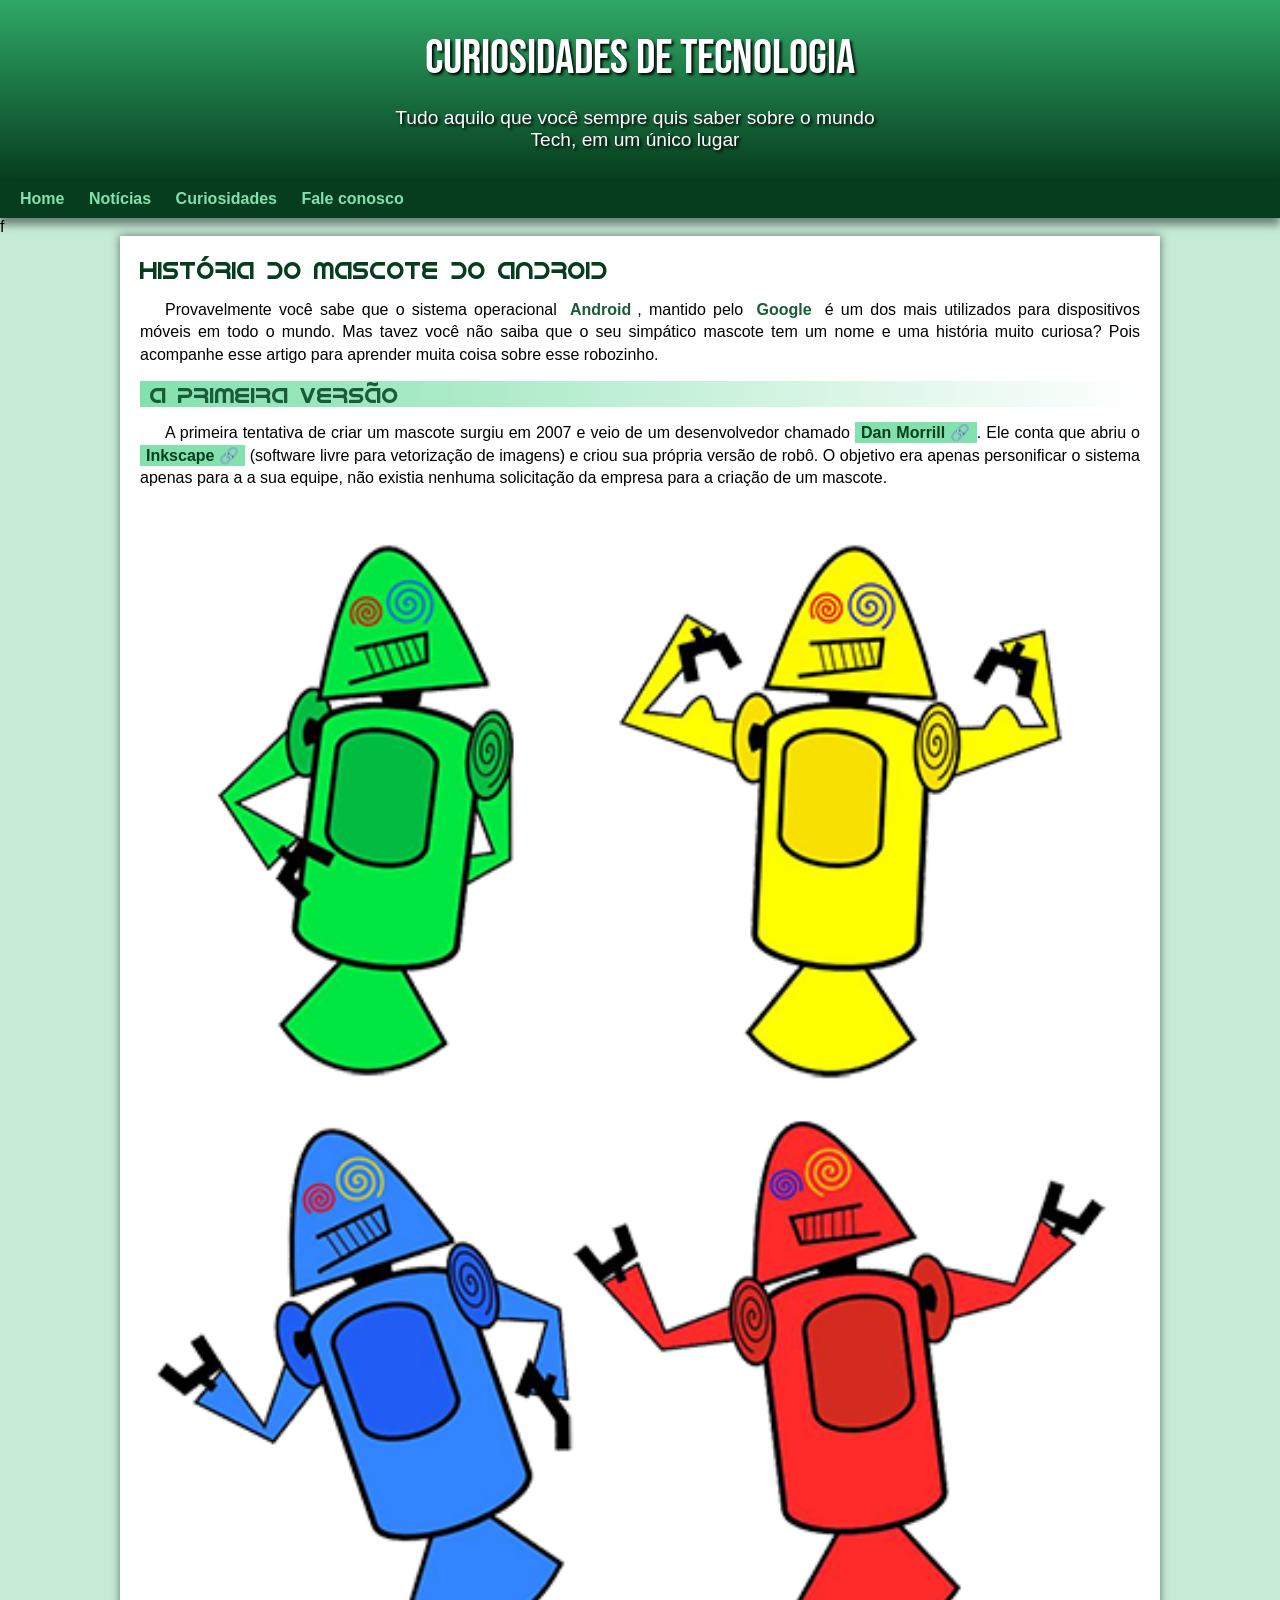
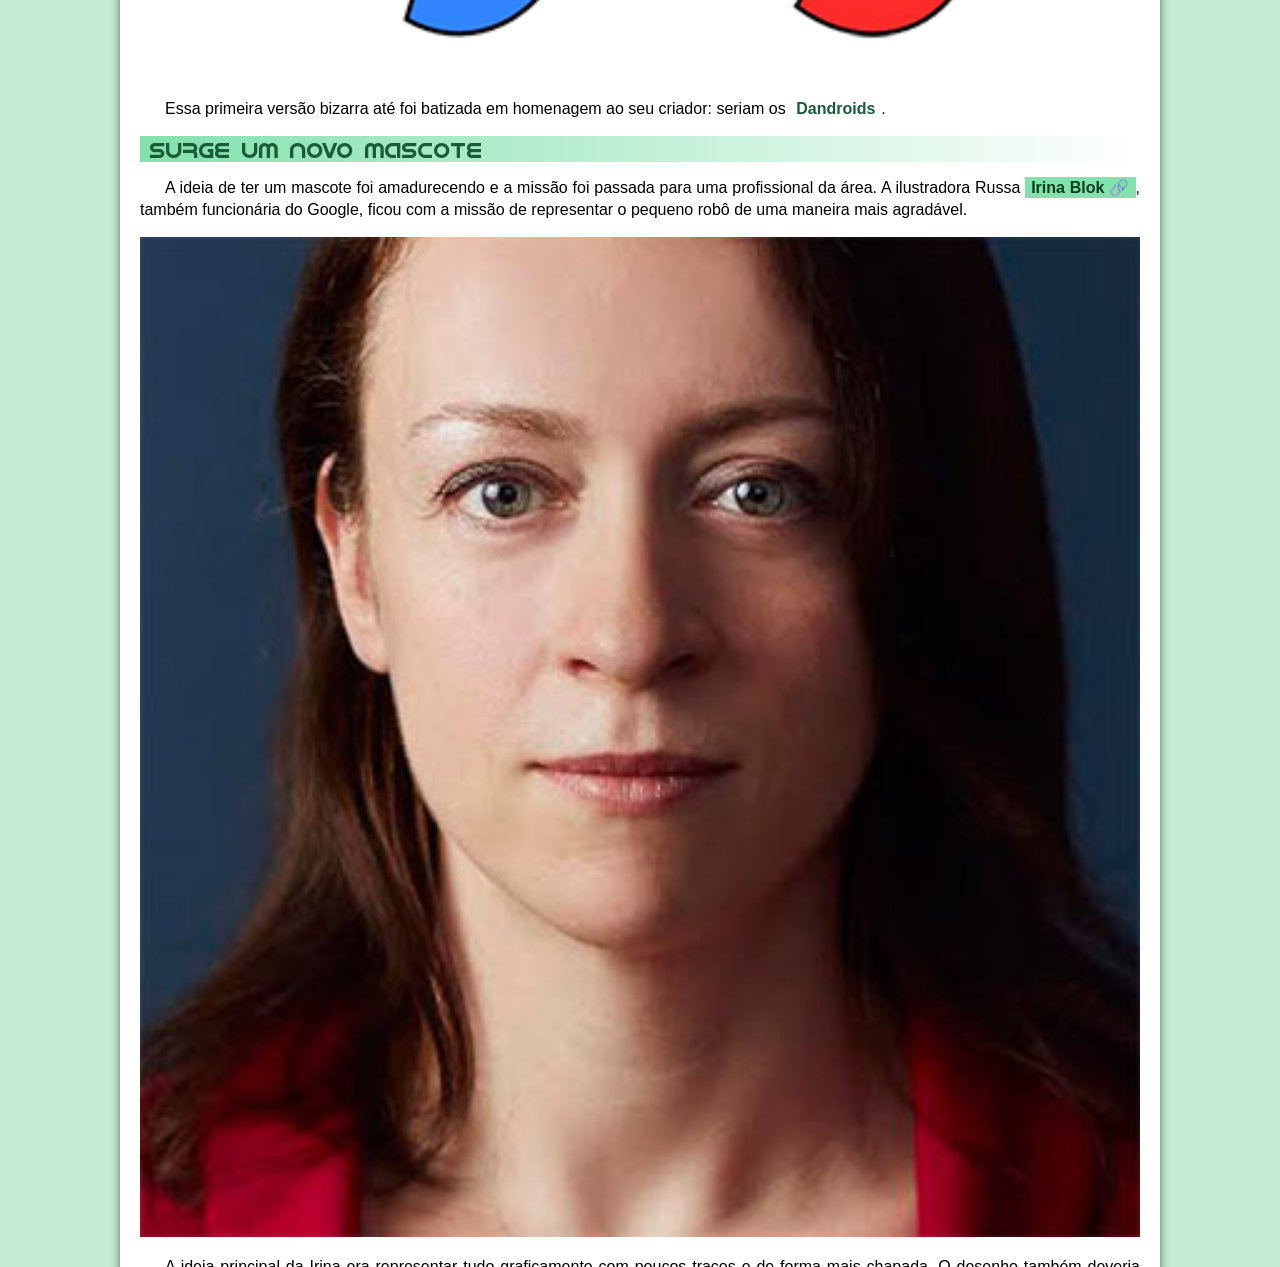
==== index.html @ d38cd0f2 "yiyhjgjhg" ====
<!doctype html>
<html lang="pt-br">
  <head>
    <meta charset="UTF-8" />
    <meta name="viewport" content="width=device-width, initial-scale=1.0" />
    <title>Como surgiu o mascote do Android?</title>
    <link rel="shortcut icon" href="imagens/favicon.ico" type="image/x-icon" />
    <link rel="stylesheet" href="estilo/style.css" />
  </head>
  <body>
    <header>
      <section id="home">
        <h1>Curiosidades de tecnologia</h1>
        <p>
          Tudo aquilo que você sempre quis saber sobre o mundo Tech, em um único
          lugar
        </p>
      </section>
    </header>
    <nav>
      <a href="#home">Home</a>
      <a href="#noticias">Notícias</a>
      <a href="#">Curiosidades</a>
      <a href="#">Fale conosco</a>
    </nav>f
    <main>
    
        <article>
          <h1>História do Mascote do Android</h1>
          <p>
            Provavelmente você sabe que o sistema operacional
            <strong>Android</strong>, mantido pelo <strong>Google</strong> é um
            dos mais utilizados para dispositivos móveis em todo o mundo. Mas
            tavez você não saiba que o seu simpático mascote tem um nome e uma
            história muito curiosa? Pois acompanhe esse artigo para aprender muita
            coisa sobre esse robozinho.
          </p>
          <h2>A primeira versão</h2>
          <p>
            A primeira tentativa de criar um mascote surgiu em 2007 e veio de um
            desenvolvedor chamado
            <a
              href="https://androidcommunity.com/dan-morrill-shows-us-the-android-mascot-that-almost-was-20130103/"
              target="_blank"
              class="externo"
              >Dan Morrill</a
            >. Ele conta que abriu o
            <a
              href="https://inkscape.org/release/inkscape-1.4.2/windows/64-bit/msi/dl/"
              target="_blank"
              class="externo"
              >Inkscape</a
            >
            (software livre para vetorização de imagens) e criou sua própria
            versão de robô. O objetivo era apenas personificar o sistema apenas
            para a a sua equipe, não existia nenhuma solicitação da empresa para a
            criação de um mascote.
          </p>
          <picture>
            <source
              media="(max-width: 650px)"
              srcset="imagens/dan-droids-pq.png"
            />
            <img src="imagens/dan-droids.png" alt="Primeiro mascote do android" />
          </picture>
          <p>
            Essa primeira versão bizarra até foi batizada em homenagem ao seu
            criador: seriam os <strong>Dandroids</strong>.
          </p>
          <h2>Surge um novo mascote</h2>
          <p>
            A ideia de ter um mascote foi amadurecendo e a missão foi passada para
            uma profissional da área. A ilustradora Russa
            <a
              href="https://www.irinablok.com/android"
              target="_blank"
              class="externo"
              >Irina Blok</a
            >, também funcionária do Google, ficou com a missão de representar o
            pequeno robô de uma maneira mais agradável.
          </p>
          <picture>
            <source
              media="(max-width: 650px)"
              srcset="imagens/irina-blok-pq.jpg"
            />
            <img
              src="imagens/irina-blok.jpg"
              alt="Irina Blok, criadora do Bugdroid"
            />
          </picture>
          <p>
            A ideia principal da Irina era representar tudo graficamente com
            poucos traços e de forma mais chapada. O desenho também deveria gerar
            identificação rápida com quem o olha. Surgiu então o
            <strong>Bugdroid</strong>, o novo mascote do Android.
          </p>
          <img src="imagens/bugdroid.png" class="pequena" alt="Bugdroid" />
          <p>
            A principal inspiração para os traços do novo
            <strong>Bugdroid</strong> veio daqueles bonequinhos que ilustram
            portas de banheiro para indicar o gênero de cada porta. Conta a lenda
            que a artista estava criando em sua mesa no escritório do
            <strong>Google</strong> e olhou para o lado dos banheiros e a
            identificação foi imediata: simples, limpo, objetivo.
          </p>
        <div class="video">
      </section>
  
          <iframe
            width="560"
            height="315"
            src="https://www.youtube.com/embed/l2UDgpLz20M?si=G0NsQ5dsIKgA8Tqu"
            title="YouTube video player"
            frameborder="0"
            allow="
              accelerometer;
              autoplay;
              clipboard-write;
              encrypted-media;
              gyroscope;
              picture-in-picture;
              web-share;
            "
            referrerpolicy="strict-origin-when-cross-origin"
            allowfullscreen
          ></iframe>
</div>

        <aside>
          <h3>Quer aprender mais?</h3>

          <p>
            Outro assunto curioso em relação ao Android é que cada versão sempre
            foi nomeada em homenagem a um doce, em ordem alfabética a partir da
            versão 1.5 até a 9.0.
          </p>

          <ul>
            <li>1.5 - <abbr title="Bolo de copo">Cupcake</abbr></li>
            <li>1.6 - <abbr title="Rosquinha">Donut</abbr></li>
            <li>3.0 - <abbr title="Bomba">Eclair</abbr></li>
            <li>2.2 - <abbr title="Iogurte congelado">Froyo</abbr></li>
            <li>2.3 - <abbr title="Biscoito de gengibre">Gingerbread</abbr></li>
            <li>3.0 - <abbr title="Favo de mel">Honeycomb</abbr></li>
            <li>
              4.0 - <abbr title="Sanduiche Sorvete">Ice Cream Sandwich</abbr>
            </li>
            <li>4.1 - <abbr title="Jujuba">Jelly Bean</abbr></li>
            <li>4.4 - <abbr title="Kitkat">KitKat</abbr></li>
            <li>5.0 - <abbr title="Pirulito">Lolipop</abbr></li>
            <li>6.0 - <abbr title="Marshmallow">Marshmallow</abbr></li>
            <li>7.0 - <abbr title="Torrone">Nougat</abbr></li>
            <li>8.0 - <abbr title="Oreo">Oreo</abbr></li>
            <li>9.0 - <abbr title="Torta">Pie</abbr></li>
          </ul>

          <p>
            Infelizmente, o <strong>Android Q</strong> não existiu, pois o
            Google resolveu pôr fim a essa divertida prática e começou a usar
            numerações, o que deu origem ao Android 10.
          </p>

          <p>
            Acesse aqui o site
            <a
              href="https://www.android.com/why-android/"
              target="_blank"
              class="externo"
              >Android History</a
            >
            para conhecer a sequência das versões "adocicadas" e o que cada uma
            trouxe para o sistema Android.
          </p>
        </aside>

        <p>
          Então é isso! Espero que você tenha gostado do nosso artigo com essa
          curiosidade sobre o sistema <strong>Android</strong> e seu simpático
          mascote.
        </p>
      </article>
    </main>
    <footer>
      <p>Site criado por Enzo para o desafio</p>
    </footer>
  </body>
</html>
---- estilo/style.css ----
@charset "UTF-8";

@import url("https://fonts.googleapis.com/css2?family=Bebas+Neue&display=swap");

@font-face {
  font-family: "Android";
  src: url("../fontes/idroid.otf") format("opentype");
  font-weight: normal;
}

:root {
  --cor0: #c5ebd6;
  --cor1: #83e1ad;
  --cor2: #3ddc84;
  --cor3: #2fa866;
  --cor4: #1a5c37;
  --cor5: #063d1e;

  --fonte-padrao: Arial, Verdana, Helvetica, sans-serif;
  --fonte-destaque: "Bebas Neue", cursive;
  --fonte-android: "Android", cursive;
}

* {
  margin: 0px;
  padding: 0px;
}

html{
scroll-behavior:smooth;
}

section{
height:50px;
}

body {
  background-color: var(--cor0);
  font-family: var(--fonte-padrao);
}

a.externo::after {
  content: "\00A0\1F517";
}

header > section {
  background-image: linear-gradient(to bottom, var(--cor3), var(--cor5));
  min-height: 150px;
  text-align: center;
  padding-top: 30px;
}

header > section > h1 {
  color: white;
  font-family: var(--fonte-destaque);
  font-size: 3em;
  margin-bottom: 20px;
  text-shadow: 2px 2px 3px black;
  font-weight: normal;
}

header > section > p {
  font-family: var(--fonte-padrao);
  font-size: 1.2em;
  color: white;
  max-width: 500px;
  padding-right: 10px;
  padding-bottom: 10px;
  margin: auto;
  text-shadow: 2px 2px 3px black;
  margin-bottom: 30px;
}

nav {
  background-color: var(--cor5);
  padding: 10px;
  box-shadow: 0px 7px 8px rgba(0, 0, 0, 0.445);
}

nav > a {
  color: var(--cor1);
  padding: 10px;
  text-decoration: none;
  font-weight: bolder;
  transition-duration: 0.7s;
  border-radius: 5px;
}

nav > a:hover {
  background-color: var(--cor3);
  color: var(--cor5);
}

main {
  min-width: 300px;
  max-width: 1000px;
  background-color: white;
  margin: auto;
  margin-bottom: 30px;
  padding: 20px;
  box-shadow: 0px 0px 10px rgba(0, 0, 0, 0.527);
  border-radius: 0px 0px 10px 10px;
}

main h1 {
  color: var(--cor5);
  font-family: var(--fonte-android);
  font-weight: normal;
  font-size: 1.8;
}

main img {
  width: 100%;
}

main img.pequena {
  max-width: 350px;
  margin: auto;
  display: block;
}

main h2 {
  font-family: var(--fonte-android);
  color: var(--cor4);
  font-size: 1.4em;
  background-image: linear-gradient(to right, var(--cor1), transparent);
  text-indent: 10px;
  font-weight: normal;
}

main p {
  margin: 15px 0px 15px 0px;
  text-align: justify;
  text-indent: 25px;
  line-height: 1.4em;
}

main strong {
  color: var(--cor4);
  font-weight: bold;
  padding: 2px 6px;
}

main a {
  background-color: var(--cor1);
  color: var(--cor5);
  text-decoration: none;
  padding: 2px 6px;
  font-weight: bold;
}

main a:hover {
  text-decoration: underline;
  color: var(--cor4);
}

div.video {
    background-color: var(--cor5);
    margin: 0px -20px 30px -20px;
    padding: 20px;
    padding-bottom: 57%;
    position: relative;
}

div.video > iframe {
    position: absolute;
    top: 5%;
    left: 5%;
    width: 90%;
    height: 90%;
}

aside {
  background-color: var(--cor1);
  padding: 10px;
  border-radius: 10px;
  box-shadow: 3px 3px 8px rgba(0, 0, 0, 0.452);
}

aside > ul {
  list-style-type: "\2714\00A0\00A0";
  list-style-position: inside;
  columns: 2;
}

aside > h3 {
  background-color: var(--cor4);
  color: white;
  padding: 15px;
  margin: -10px -10px 0px -10px;
  border-radius: 10px 10px 0px 0px;
}

footer {
  background-color: var(--cor5);
  color: white;
  text-align: center;
  font-size: 0.8em;
  padding: 5px;
}

footer a {
  color: white;
  font-weight: bolder;
  text-decoration: none;
}

footer a:hover {
  text-decoration: underline;
  color: var(--cor1);
}
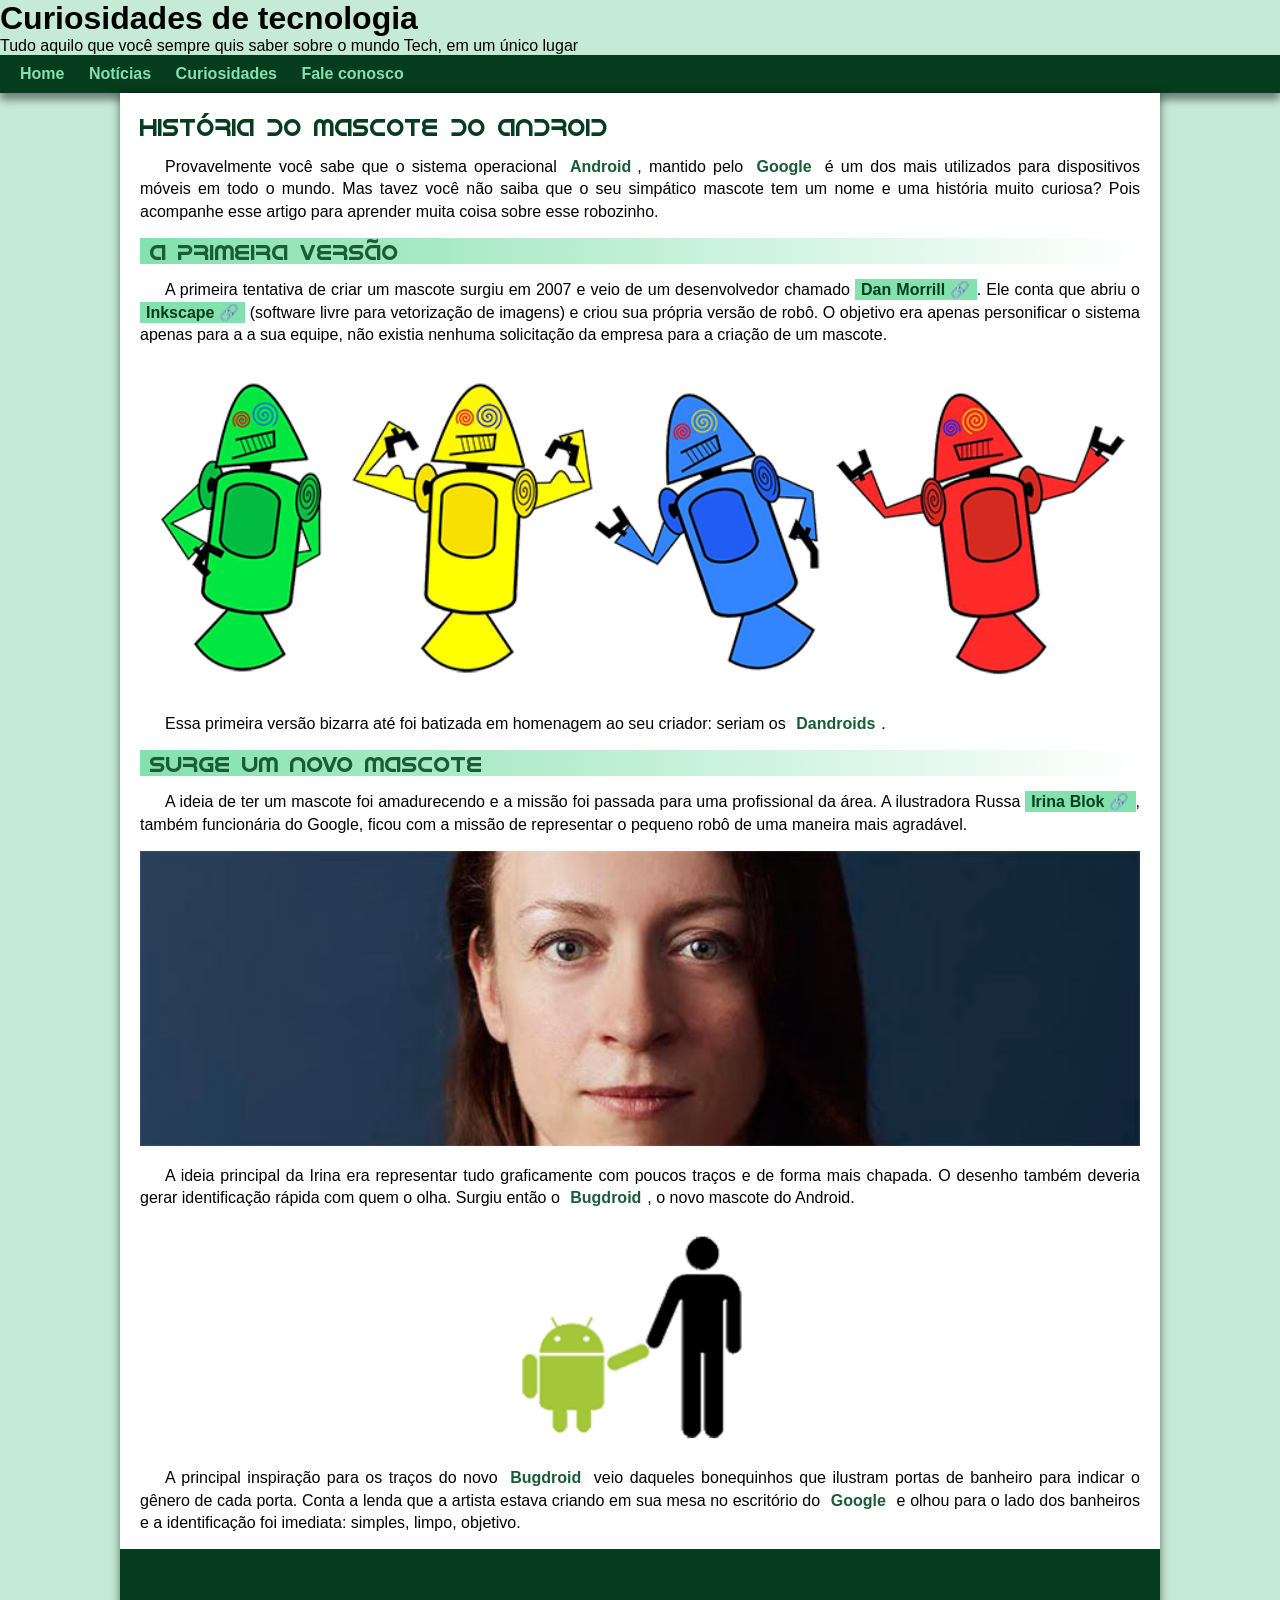
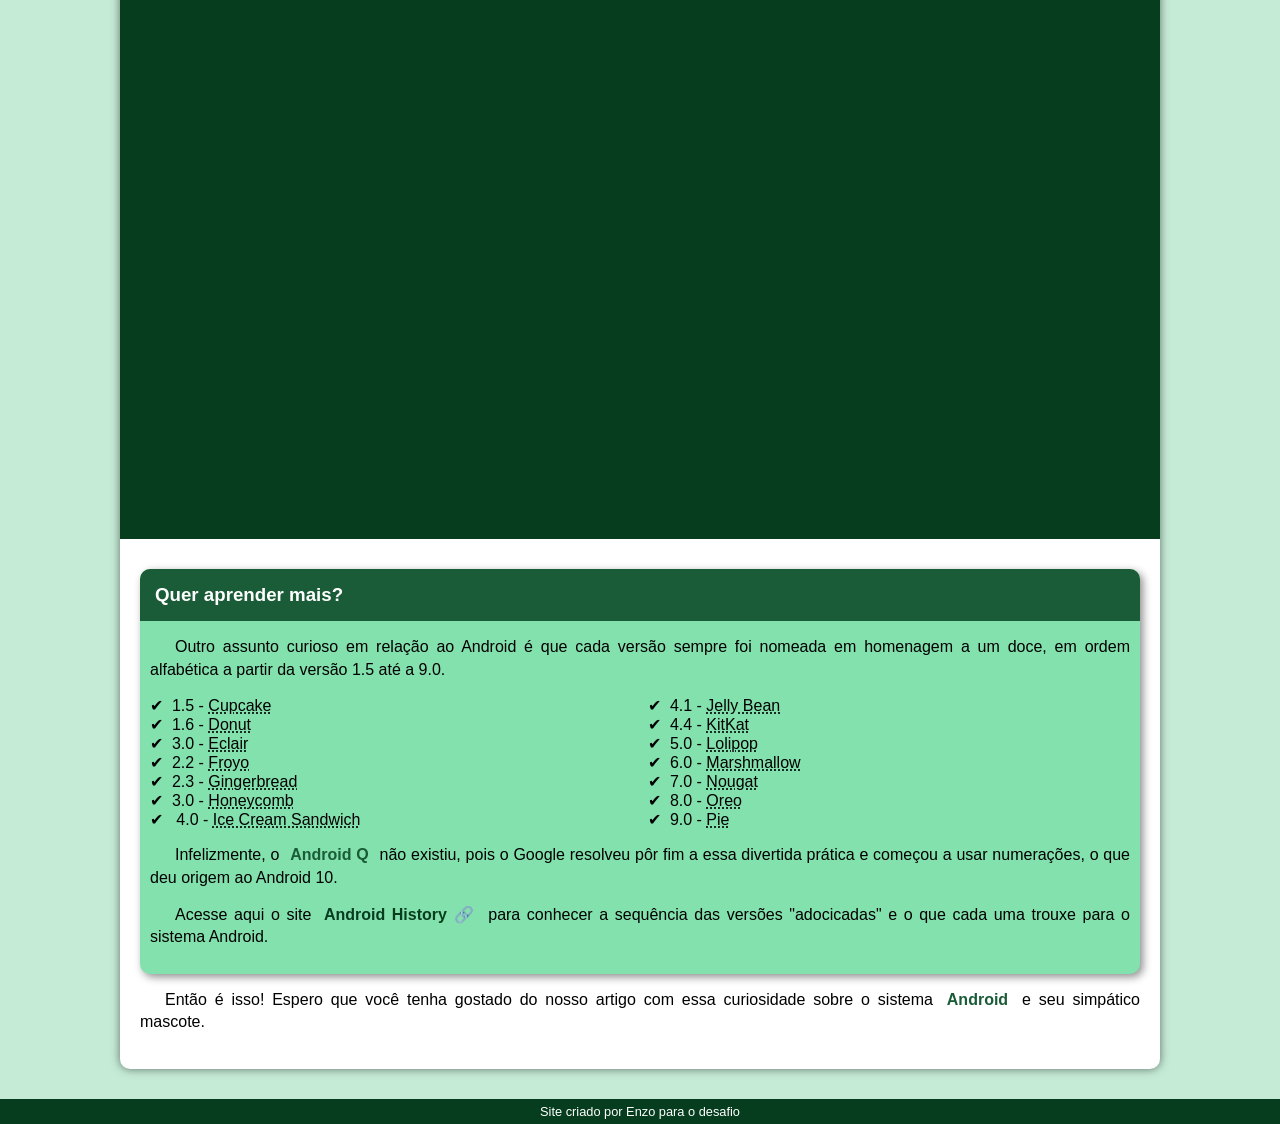
==== commit 8d005843: "erro arrumado" ====
--- a/index.html
+++ b/index.html
@@ -9,20 +9,18 @@
   </head>
   <body>
     <header>
-      <section id="home">
         <h1>Curiosidades de tecnologia</h1>
         <p>
           Tudo aquilo que você sempre quis saber sobre o mundo Tech, em um único
           lugar
         </p>
-      </section>
     </header>
     <nav>
       <a href="#home">Home</a>
       <a href="#noticias">Notícias</a>
       <a href="#">Curiosidades</a>
       <a href="#">Fale conosco</a>
-    </nav>f
+    </nav>
     <main>
     
         <article>
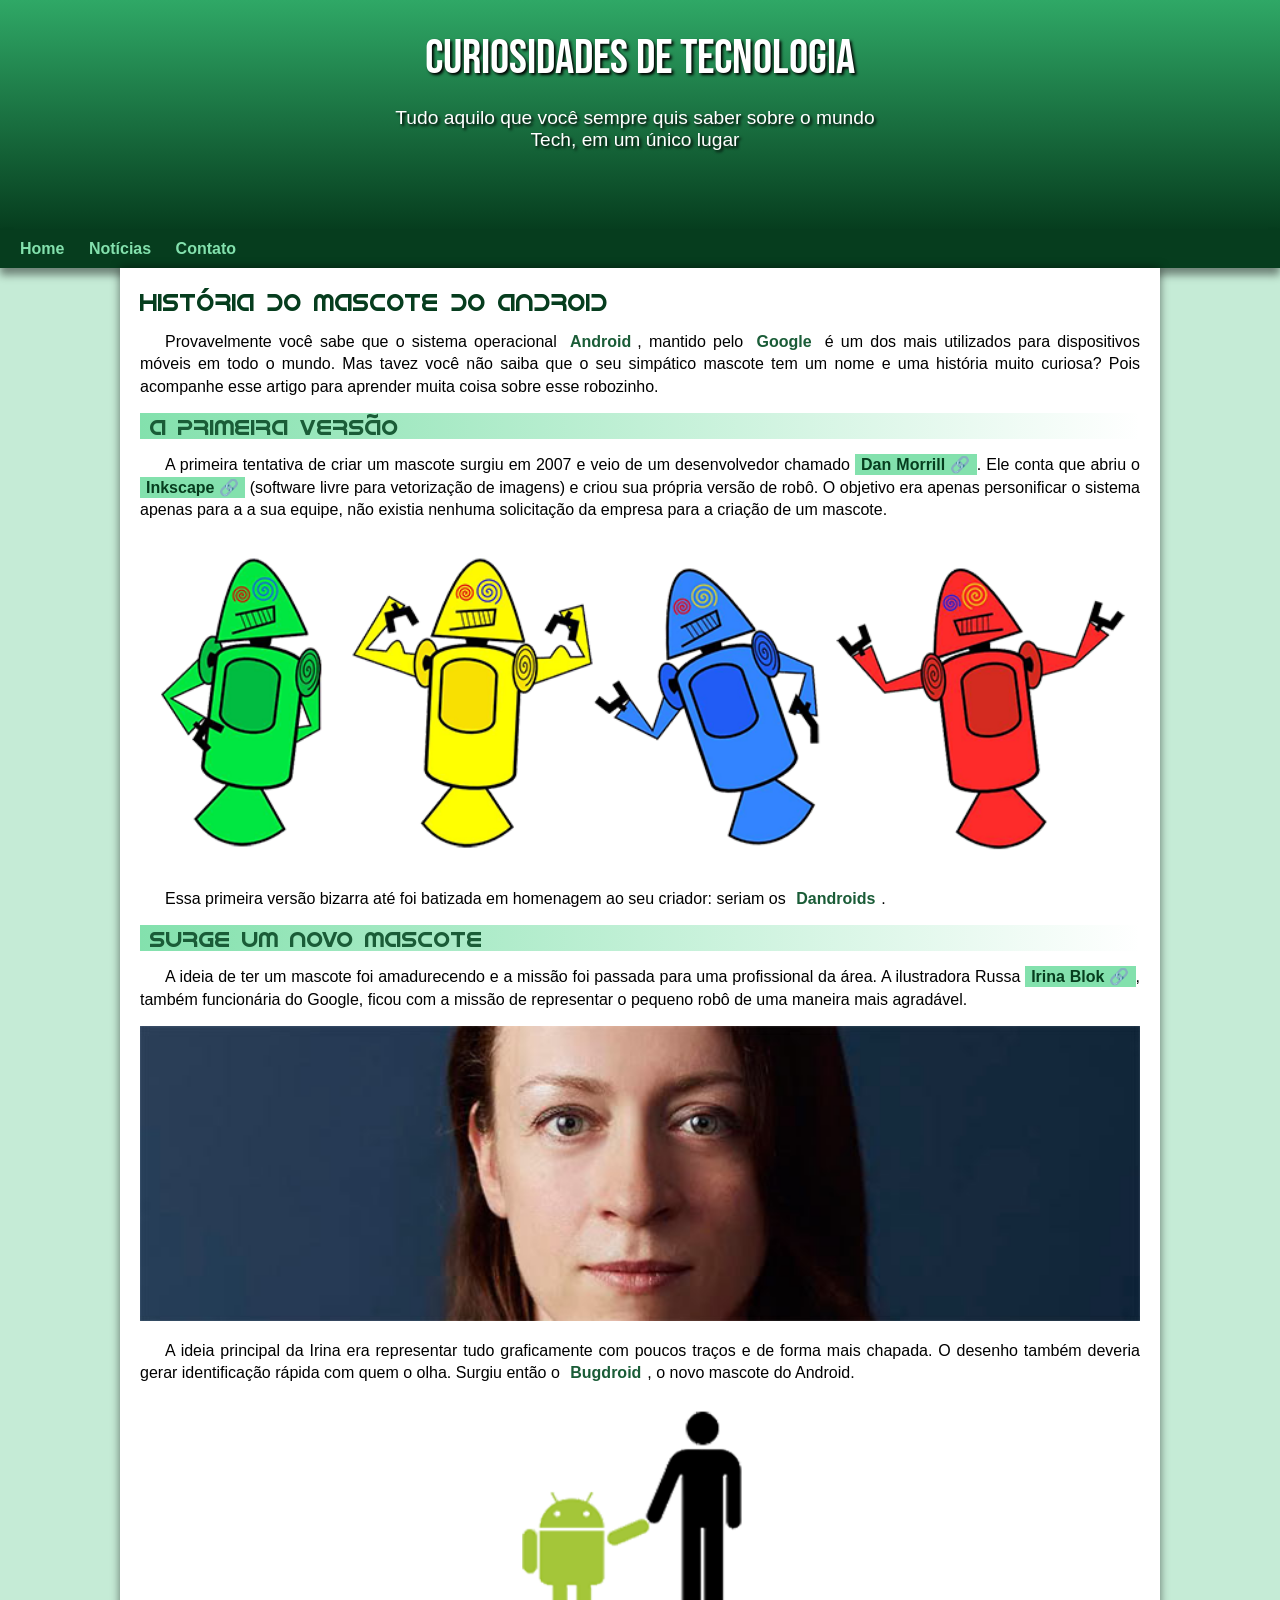
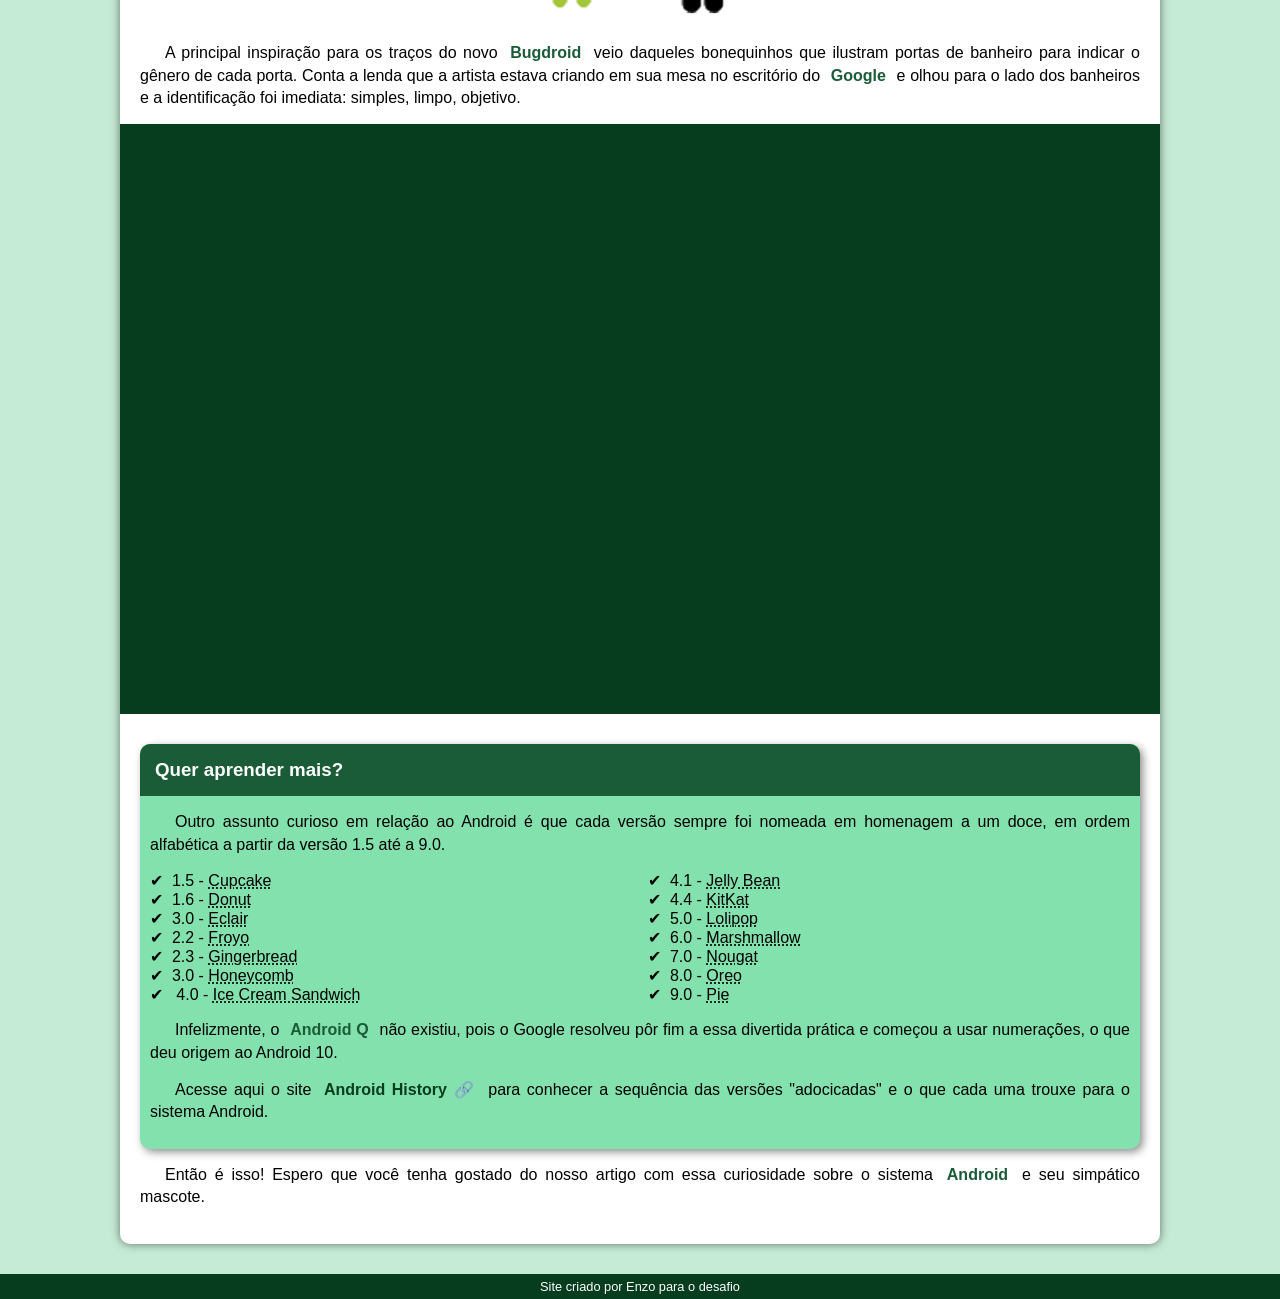
==== commit 3b860a05: "Problema corrigido" ====
--- a/index.html
+++ b/index.html
@@ -18,8 +18,7 @@
     <nav>
       <a href="#home">Home</a>
       <a href="#noticias">Notícias</a>
-      <a href="#">Curiosidades</a>
-      <a href="#">Fale conosco</a>
+      <a href="#">Contato</a>
     </nav>
     <main>
     
--- a/estilo/style.css
+++ b/estilo/style.css
@@ -26,13 +26,6 @@
   padding: 0px;
 }
 
-html{
-scroll-behavior:smooth;
-}
-
-section{
-height:50px;
-}
 
 body {
   background-color: var(--cor0);
@@ -43,14 +36,15 @@
   content: "\00A0\1F517";
 }
 
-header > section {
+header {
   background-image: linear-gradient(to bottom, var(--cor3), var(--cor5));
   min-height: 150px;
   text-align: center;
   padding-top: 30px;
-}
-
-header > section > h1 {
+  height: 200px;
+}
+
+header >h1 {
   color: white;
   font-family: var(--fonte-destaque);
   font-size: 3em;
@@ -59,13 +53,13 @@
   font-weight: normal;
 }
 
-header > section > p {
+header > p {
   font-family: var(--fonte-padrao);
   font-size: 1.2em;
   color: white;
   max-width: 500px;
   padding-right: 10px;
-  padding-bottom: 10px;
+  padding-bottom: 25px;
   margin: auto;
   text-shadow: 2px 2px 3px black;
   margin-bottom: 30px;
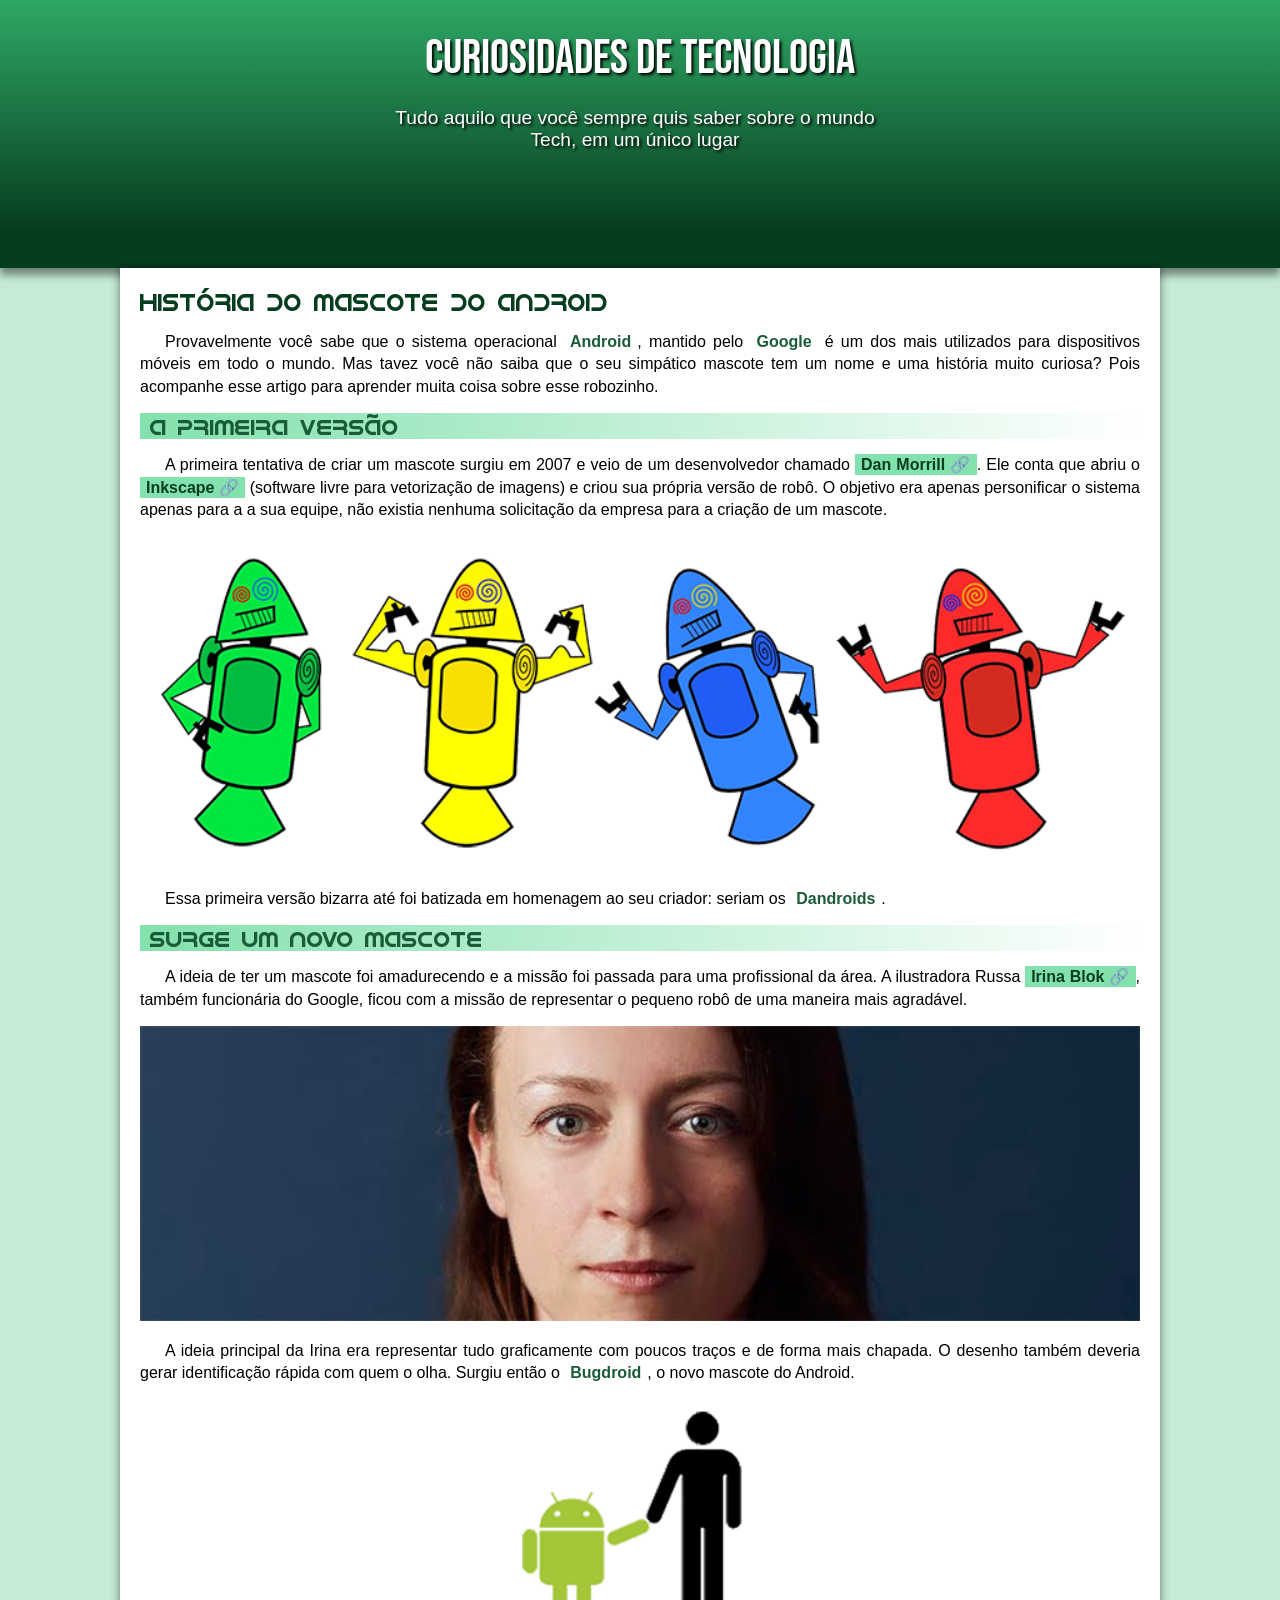
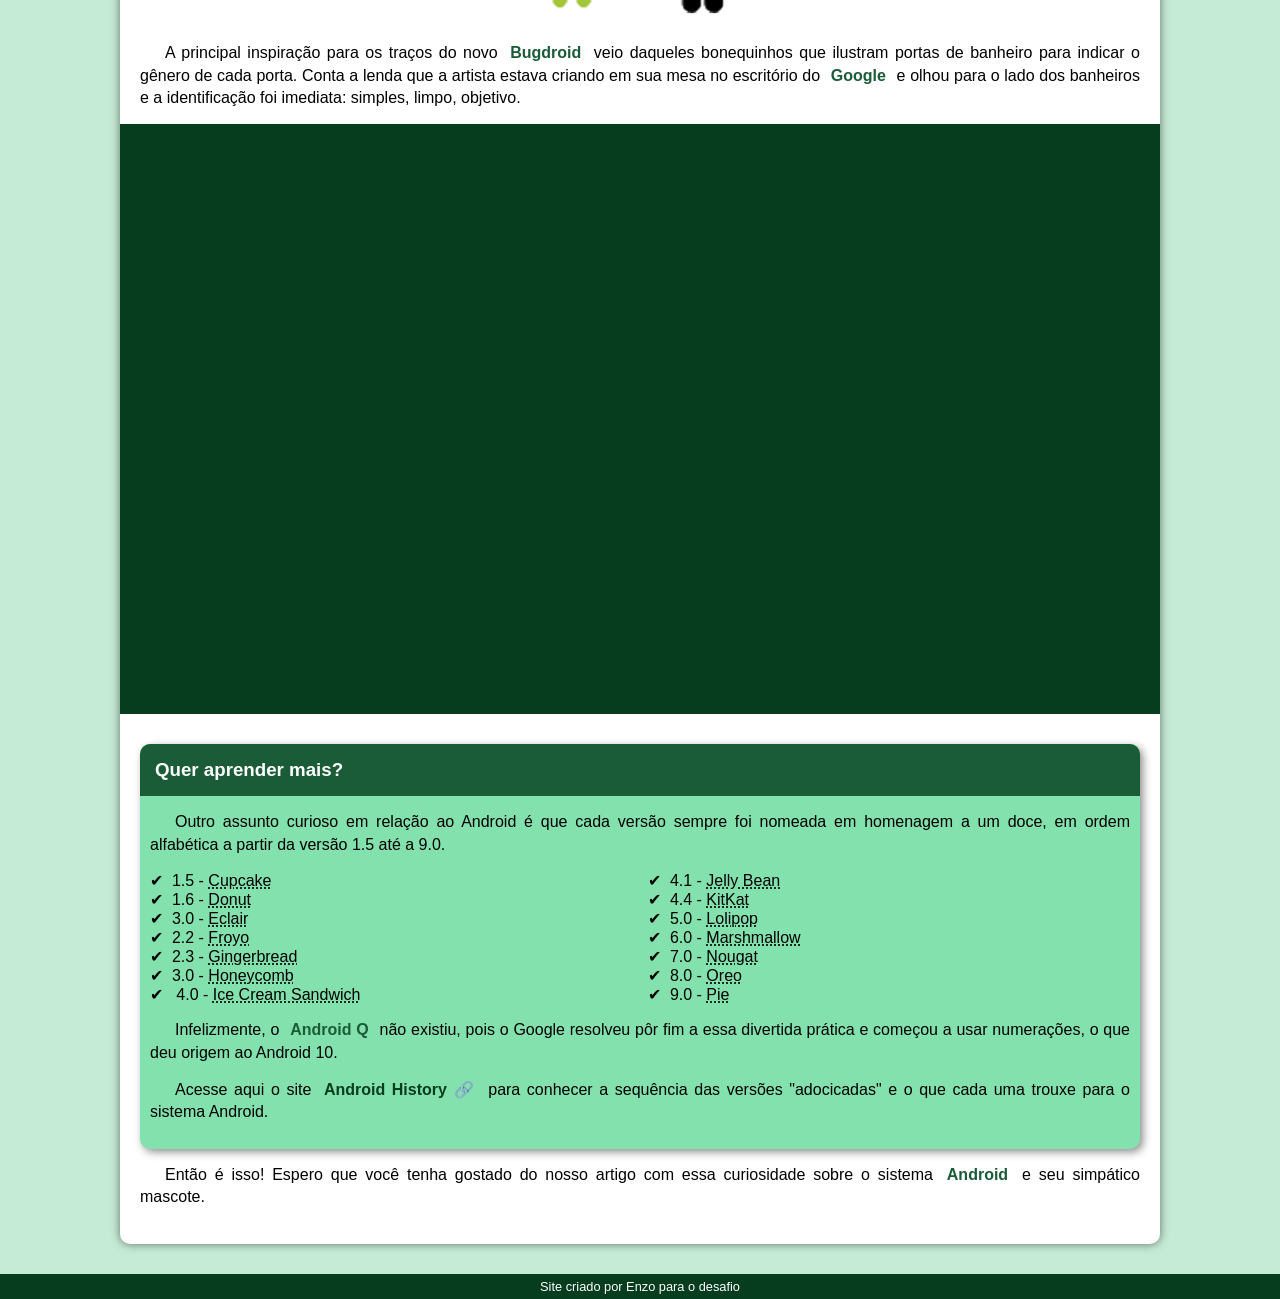
==== commit 275da7d9: "Corrigindo erro" ====
--- a/index.html
+++ b/index.html
@@ -16,9 +16,9 @@
         </p>
     </header>
     <nav>
-      <a href="#home">Home</a>
-      <a href="#noticias">Notícias</a>
-      <a href="#">Contato</a>
+      <a href="#"></a>
+      <a href="#"></a>
+      <a href="#"></a>
     </nav>
     <main>
     
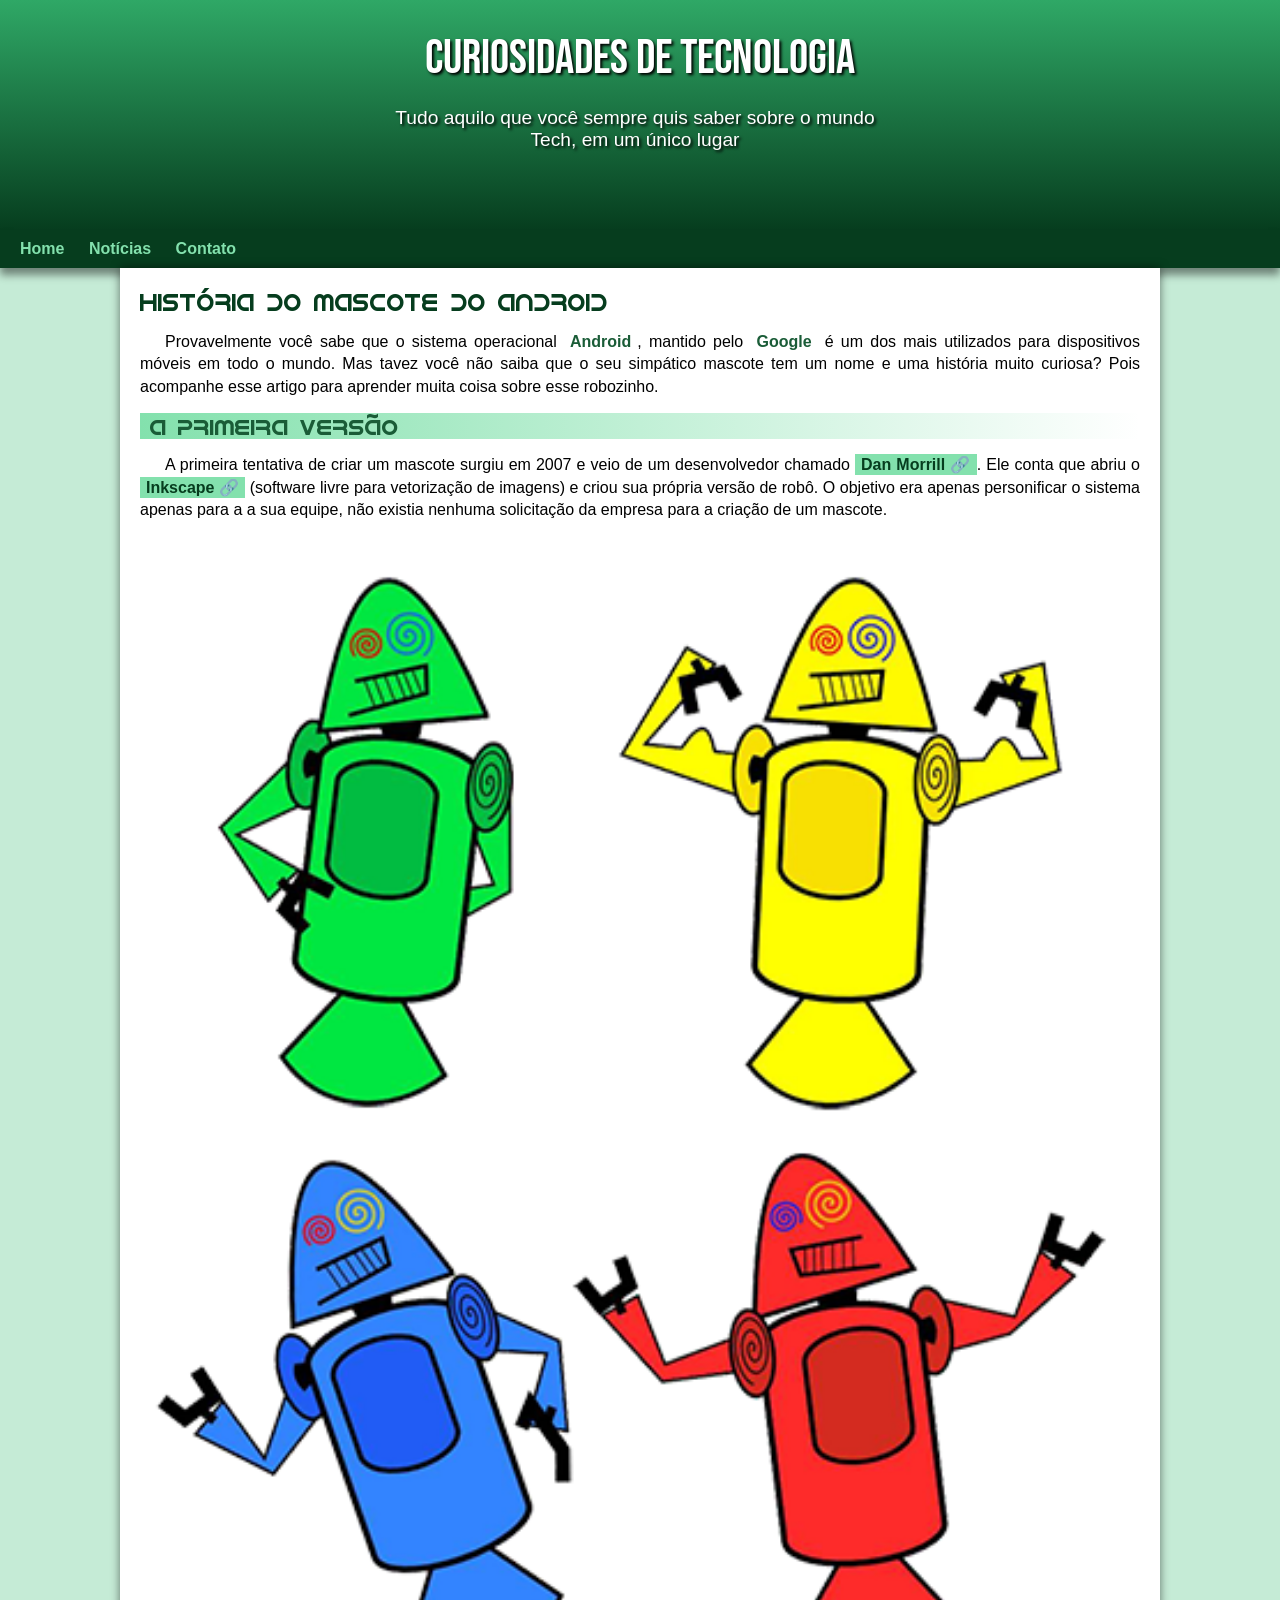
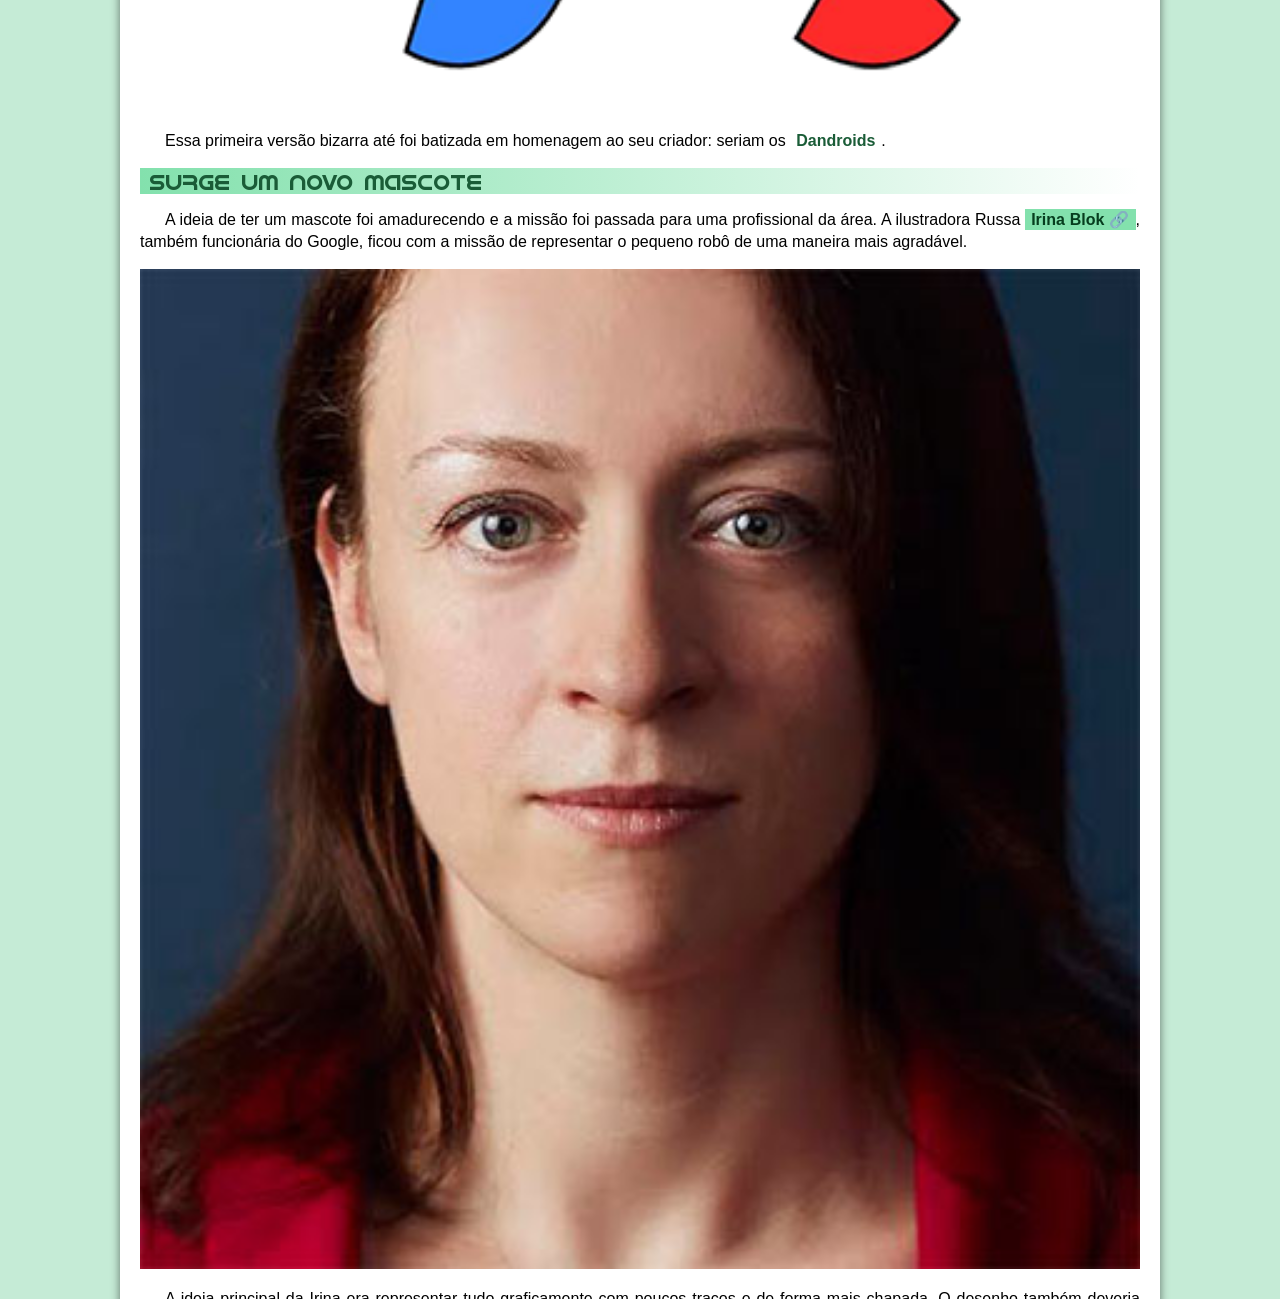
==== commit 6bec139c: "Corrigindo erro de novo" ====
--- a/index.html
+++ b/index.html
@@ -16,9 +16,9 @@
         </p>
     </header>
     <nav>
-      <a href="#"></a>
-      <a href="#"></a>
-      <a href="#"></a>
+      <a href="#">Home</a>
+      <a href="#">Notícias</a>
+      <a href="#">Contato</a>
     </nav>
     <main>
     
